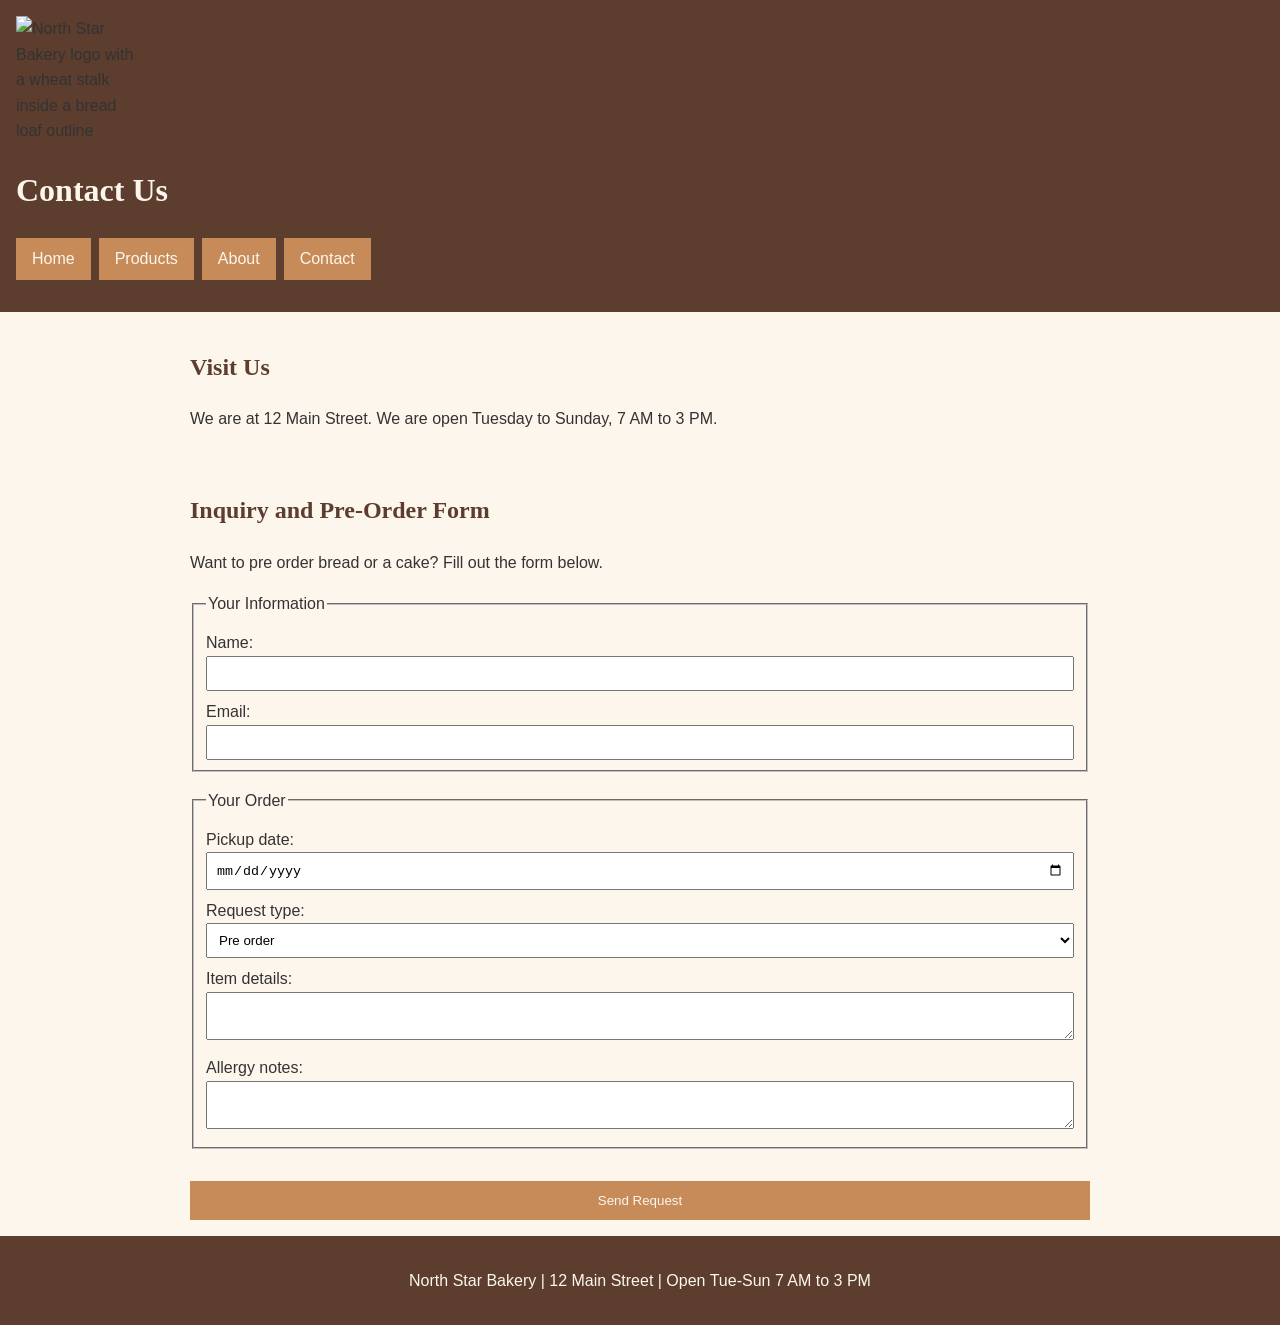
==== contact.html @ 484f9403 "Add files via upload" ====
<!DOCTYPE html>
<html lang="en">
<head>
    <meta charset="UTF-8">
    <meta name="viewport" content="width=device-width, initial-scale=1.0">
    <link rel="stylesheet" href="styles.css">
    <title>North Star Bakery | Contact</title>
</head>
<body>
    <header>
        <img src="Bakery_c/bakery-logo_c.png" alt="North Star Bakery logo with a wheat stalk inside a bread loaf outline">
        <h1>Contact Us</h1>
        <nav>
            <ul>
                <li><a href="index.html">Home</a></li>
                <li><a href="products.html">Products</a></li>
                <li><a href="about.html">About</a></li>
                <li><a href="contact.html">Contact</a></li>
            </ul>
        </nav>
    </header>
    <main>
        <section>
            <h2>Visit Us</h2>
            <p>We are at 12 Main Street. We are open Tuesday to Sunday, 7 AM to 3 PM.</p>
        </section>
        <section>
            <h2>Inquiry and Pre-Order Form</h2>
            <p>Want to pre order bread or a cake? Fill out the form below.</p>
            <form action="#" method="post">
                <fieldset>
                    <legend>Your Information</legend>
                    <label for="name">Name:</label>
                    <input type="text" id="name" name="name" required>
                    <br>
                    <label for="email">Email:</label>
                    <input type="email" id="email" name="email" required>
                </fieldset>
                <fieldset>
                    <legend>Your Order</legend>
                    <label for="pickup-date">Pickup date:</label>
                    <input type="date" id="pickup-date" name="pickup-date">
                    <br>
                    <label for="request-type">Request type:</label>
                    <select id="request-type" name="request-type">
                        <option value="pre-order">Pre order</option>
                        <option value="question">General question</option>
                    </select>
                    <br>
                    <label for="item-details">Item details:</label>
                    <textarea id="item-details" name="item-details" required></textarea>
                    <br>
                    <label for="allergy-notes">Allergy notes:</label>
                    <textarea id="allergy-notes" name="allergy-notes"></textarea>
                </fieldset>
                <button type="submit">Send Request</button>
            </form>
        </section>
    </main>
    <footer>
        <p>North Star Bakery | 12 Main Street | Open Tue-Sun 7 AM to 3 PM</p>
    </footer>
</body>
</html>
---- styles.css ----
body {
    font-family: Arial, Helvetica, sans-serif;
    background-color: #FDF6EC;
    color: #333333;
    margin: 0;
    line-height: 1.6;
}

h1,
h2 {
    font-family: Georgia, 'Times New Roman', serif;
    color: #5C3D2E;
}

header {
    background-color: #5C3D2E;
    padding: 1rem;
}

header h1 {
    color: #FDF6EC;
}

header img {
    max-width: 120px;
}

nav ul {
    list-style: none;
    padding: 0;
    display: flex;
    flex-direction: column;
    gap: 0.5rem;
}

nav a {
    display: block;
    background-color: #C68B59;
    color: #FDF6EC;
    text-decoration: none;
    padding: 0.5rem 1rem;
}

main {
    display: flex;
    flex-direction: column;
    gap: 1.5rem;
    padding: 1rem;
}

img {
    max-width: 100%;
    height: auto;
}

figure {
    margin: 0;
    background-color: #FDF6EC;
    border: 1px solid #5C3D2E;
    padding: 1rem;
}

figcaption {
    color: #5C3D2E;
    font-style: italic;
}

form {
    display: flex;
    flex-direction: column;
    gap: 1rem;
}

form label {
    display: block;
    margin-top: 0.5rem;
}

input,
select,
textarea {
    width: 100%;
    padding: 0.5rem;
    box-sizing: border-box;
}

button {
    background-color: #C68B59;
    color: #FDF6EC;
    border: none;
    padding: 0.75rem 1.5rem;
    margin-top: 1rem;
}

footer {
    background-color: #5C3D2E;
    color: #FDF6EC;
    text-align: center;
    padding: 1rem;
}

@media (min-width: 768px) {
    nav ul {
        flex-direction: row;
    }

    main {
        max-width: 900px;
        margin: 0 auto;
    }
}
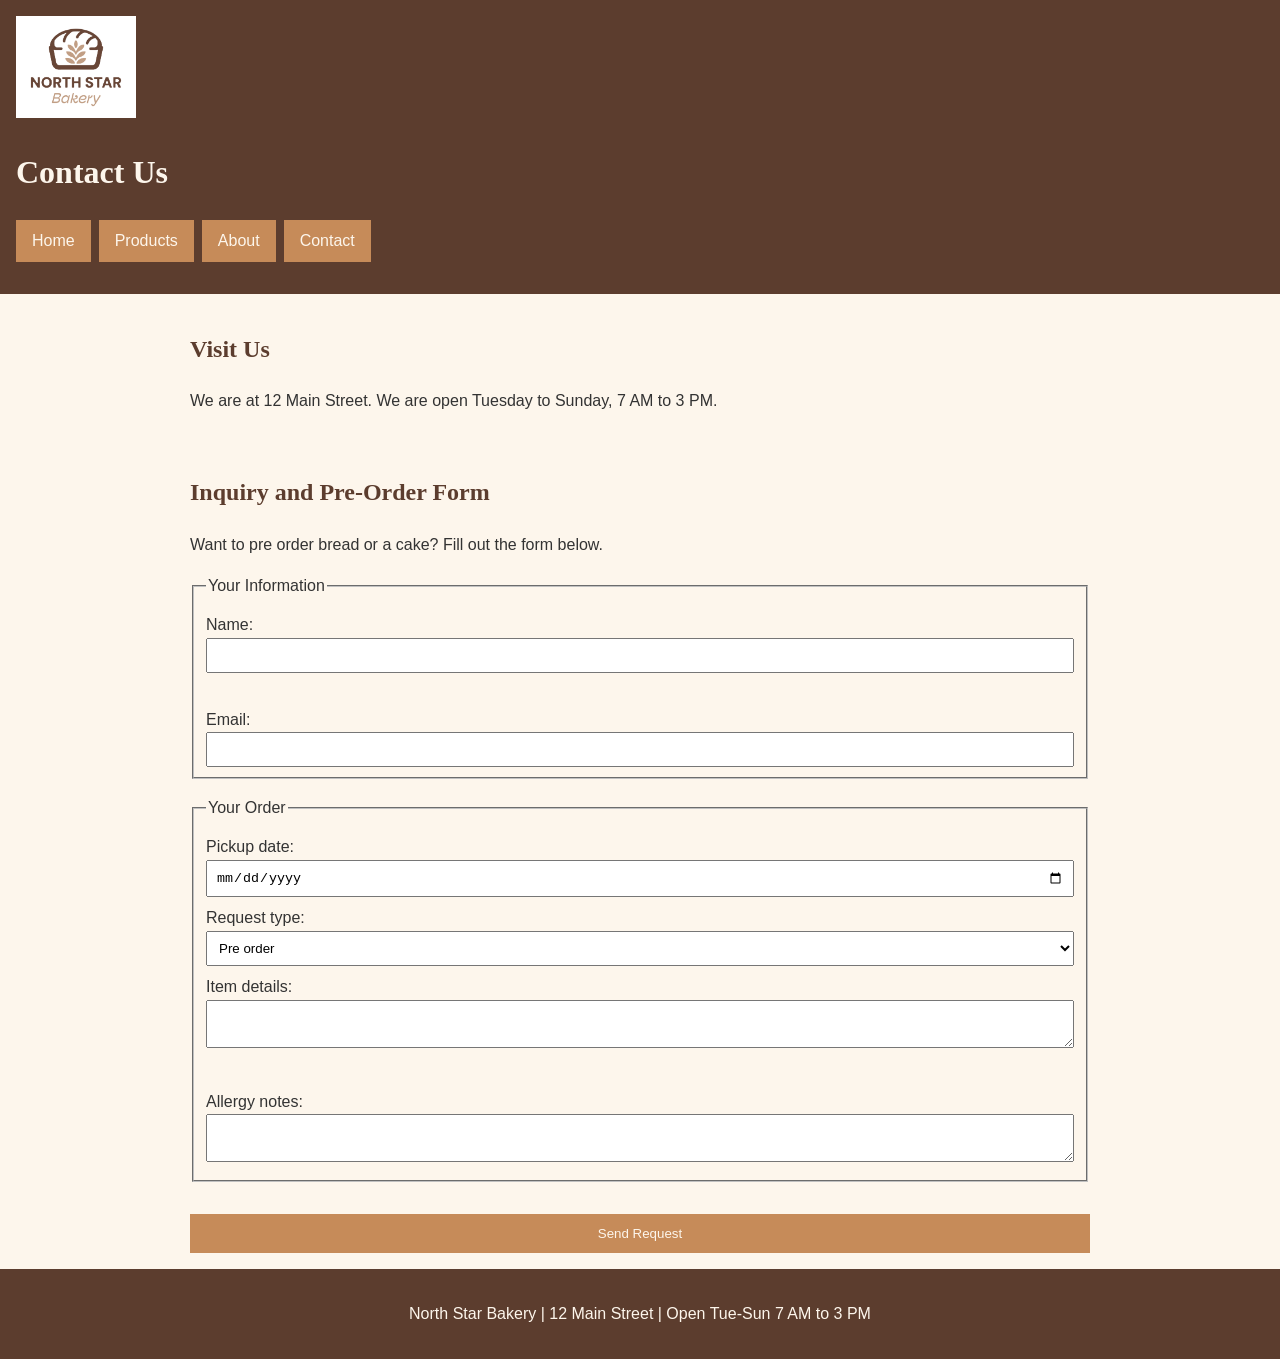
==== commit 346f3800: "Add files via upload" ====
--- a/contact.html
+++ b/contact.html
@@ -27,14 +27,16 @@
         <section>
             <h2>Inquiry and Pre-Order Form</h2>
             <p>Want to pre order bread or a cake? Fill out the form below.</p>
-            <form action="#" method="post">
+            <form id="order-form" action="#" method="post" novalidate>
                 <fieldset>
                     <legend>Your Information</legend>
                     <label for="name">Name:</label>
                     <input type="text" id="name" name="name" required>
+                    <span class="error" id="name-error"></span>
                     <br>
                     <label for="email">Email:</label>
                     <input type="email" id="email" name="email" required>
+                    <span class="error" id="email-error"></span>
                 </fieldset>
                 <fieldset>
                     <legend>Your Order</legend>
@@ -49,6 +51,7 @@
                     <br>
                     <label for="item-details">Item details:</label>
                     <textarea id="item-details" name="item-details" required></textarea>
+                    <span class="error" id="details-error"></span>
                     <br>
                     <label for="allergy-notes">Allergy notes:</label>
                     <textarea id="allergy-notes" name="allergy-notes"></textarea>
@@ -57,6 +60,7 @@
             </form>
         </section>
     </main>
+    <script src="script.js" defer></script>
     <footer>
         <p>North Star Bakery | 12 Main Street | Open Tue-Sun 7 AM to 3 PM</p>
     </footer>
--- a/styles.css
+++ b/styles.css
@@ -99,6 +99,11 @@
     padding: 1rem;
 }
 
+.error {
+    color: #B30000;
+    display: block;
+}
+
 @media (min-width: 768px) {
     nav ul {
         flex-direction: row;
